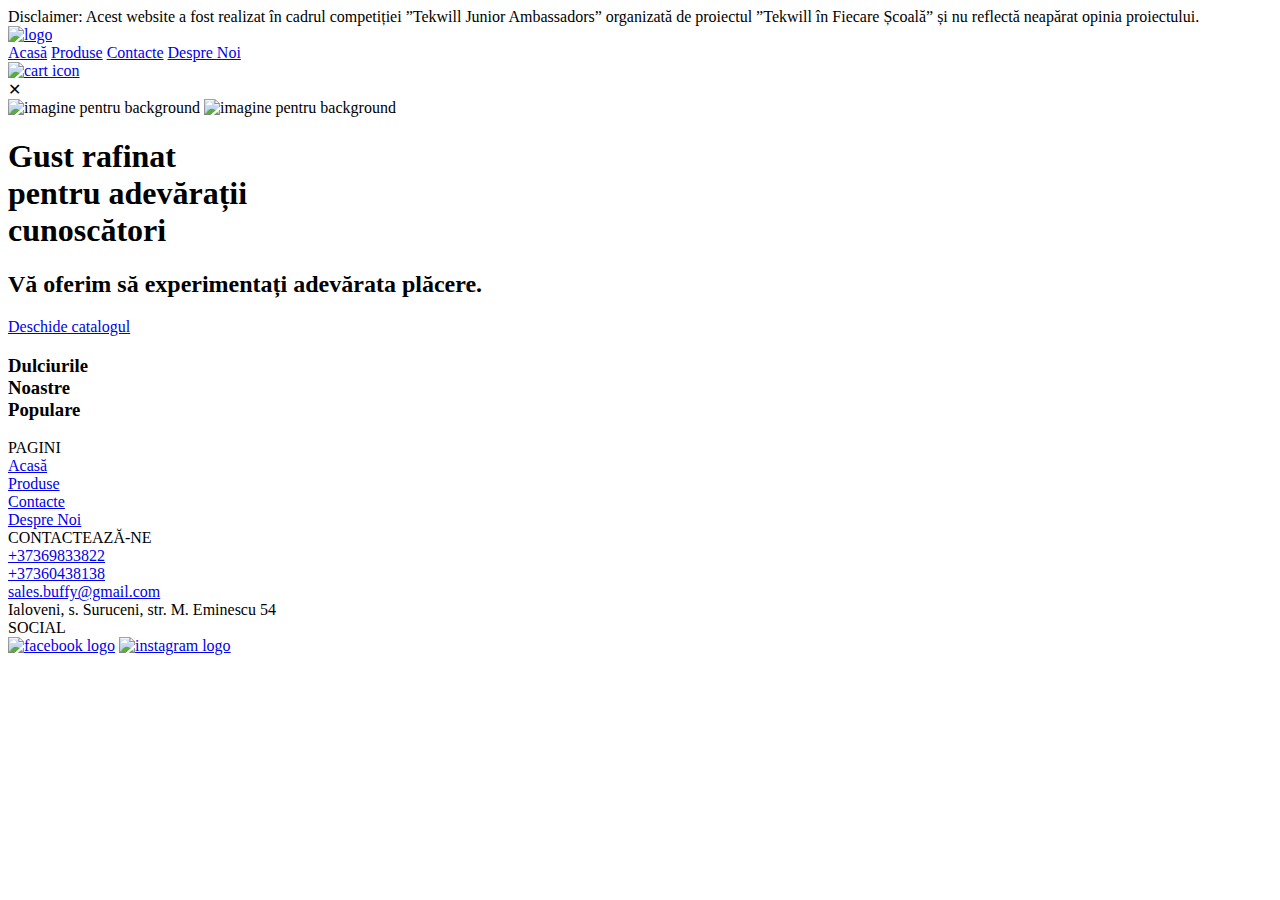
==== index.html @ a2d2e77c "Add files via upload" ====
<!DOCTYPE html>
<html lang="en">

<head>
    <meta charset="UTF-8">
    <meta http-equiv="X-UA-Compatible" content="IE=edge">
    <meta name="viewport" content="width=device-width, initial-scale=1.0">
    <meta name="description"
        content="Biscuiți delicioși pentru toate gusturile! Gama noastră variată de biscuiți proaspeți, crocanți și savuroși este pregătită să te surprindă. Comandă acum și bucură-te de cea mai bună experiență de cumpărare de biscuiți online!">
    <meta name="keywords"
        content="biscuiti, biscuiti online, biscuiti de casa, biscuiti cu ciocolata, biscuiti cu fructe, biscuiti dietetici, biscuiti bio, biscuiti vegani, cumpara biscuiti, magazin online biscuiti, promotii biscuiti, oferte biscuiti, preturi biscuiti, livrare biscuiti, gustari, deserturi.">
    <title>Vintage</title>
    <link rel="stylesheet" href="./css/header.css">
    <link rel="stylesheet" href="./css/home.css">
    <link rel="stylesheet" href="./css/footer.css">
    <script src="./js/header.js"></script>
    <script src="./js/products.js"></script>
</head>

<body>
    <div class="disclaimer"><span>Disclaimer:</span> Acest website a fost realizat în cadrul
        competiției ”Tekwill Junior Ambassadors” organizată de proiectul ”Tekwill în Fiecare
        Școală” și nu reflectă neapărat opinia proiectului.</div>
    <div class="header" id="header">
        <div>
            <a href="index.html"><img src="./image/logo.png" onmouseover="this.src='./image/logo2.png'"
                    onmouseout="this.src='./image/logo.png';" alt="logo"></a>
        </div>

        <div id="fullmenu">

            <div>
                <a href="index.html">Acasă</a>
                <a href="categories.html">Produse</a>
                <a href="contacts.html">Contacte</a>
                <a href="aboutus.html">Despre Noi</a>
            </div>
            <div>
                <a href="cart.html"><img src="./image/cart.png" alt="cart icon"></a>
            </div>
        </div>

        <div onclick="openMenu()" class="burger" id="burger">
            <div class="line"></div>
            <div class="line"></div>
            <div class="line"></div>
        </div>
        <div onclick="closeMenu()" class="close-btn" id="close-btn">&#x2715;</div>
    </div>


    <div class="bgmain">
        <img src="./image/bg2.png" alt="imagine pentru background">
        <img src="./image/bg3.png" alt="imagine pentru background">

        <div>
            <h1>Gust rafinat <br> pentru adevărații<br> cunoscători</h1>
            <h2>Vă oferim să experimentați adevărata plăcere.</h2>
            <a href="./categories.html">Deschide catalogul</a>
        </div>
    </div>

    <div class="products">
        <div id="homeProducts">

        </div>
        <h3>Dulciurile <br> Noastre <br> Populare</h3>
    </div>

    <footer>
        <div class="r1">
            <div class="title">PAGINI</div>
            <div><a href="index.html">Acasă</a></div>
            <div><a href="categories.html">Produse</a></div>
            <div><a href="contacts.html">Contacte</a></div>
            <div><a href="aboutus.html">Despre Noi</a></div>
        </div>
        <div class="r2">
            <div class="title">CONTACTEAZĂ-NE</div>
            <div>
                <a href="tel:+37369833822" target="_blank">+37369833822</a>
            </div>
            <div> <a href="tel:+37360438138" target="_blank">+37360438138</a></div>
            <div>
                <a href="https://mail.google.com/mail/u/0/#inbox?compose=DmwnWsTKzjHXPfWsfNsQwHJkFnXSbMvwcZqpQcCDzGdRkpkwcccqTbshHFLcXXMTNTQDKDZcHGvq"
                    target="_blank">sales.buffy@gmail.com</a>
            </div>
            <div>Ialoveni, s. Suruceni, str. M. Eminescu 54</div>
        </div>
        <div class="r3">
            <div class="title">SOCIAL</div>
            <div class="images">
                <a href="https://www.facebook.com/buffy.cookies/" target="_blank"><img src="./image/facebook.png"
                        alt="facebook logo"></a>
                <a href="https://www.instagram.com/buffycookies/" target="_blank"><img src="./image/insta.png"
                        alt="instagram logo"></a>
            </div>
    </footer>

    <script src="./js/cart.js"></script>
</body>

<script type="text/javascript">
    initHomeProducts();
</script>

</html>
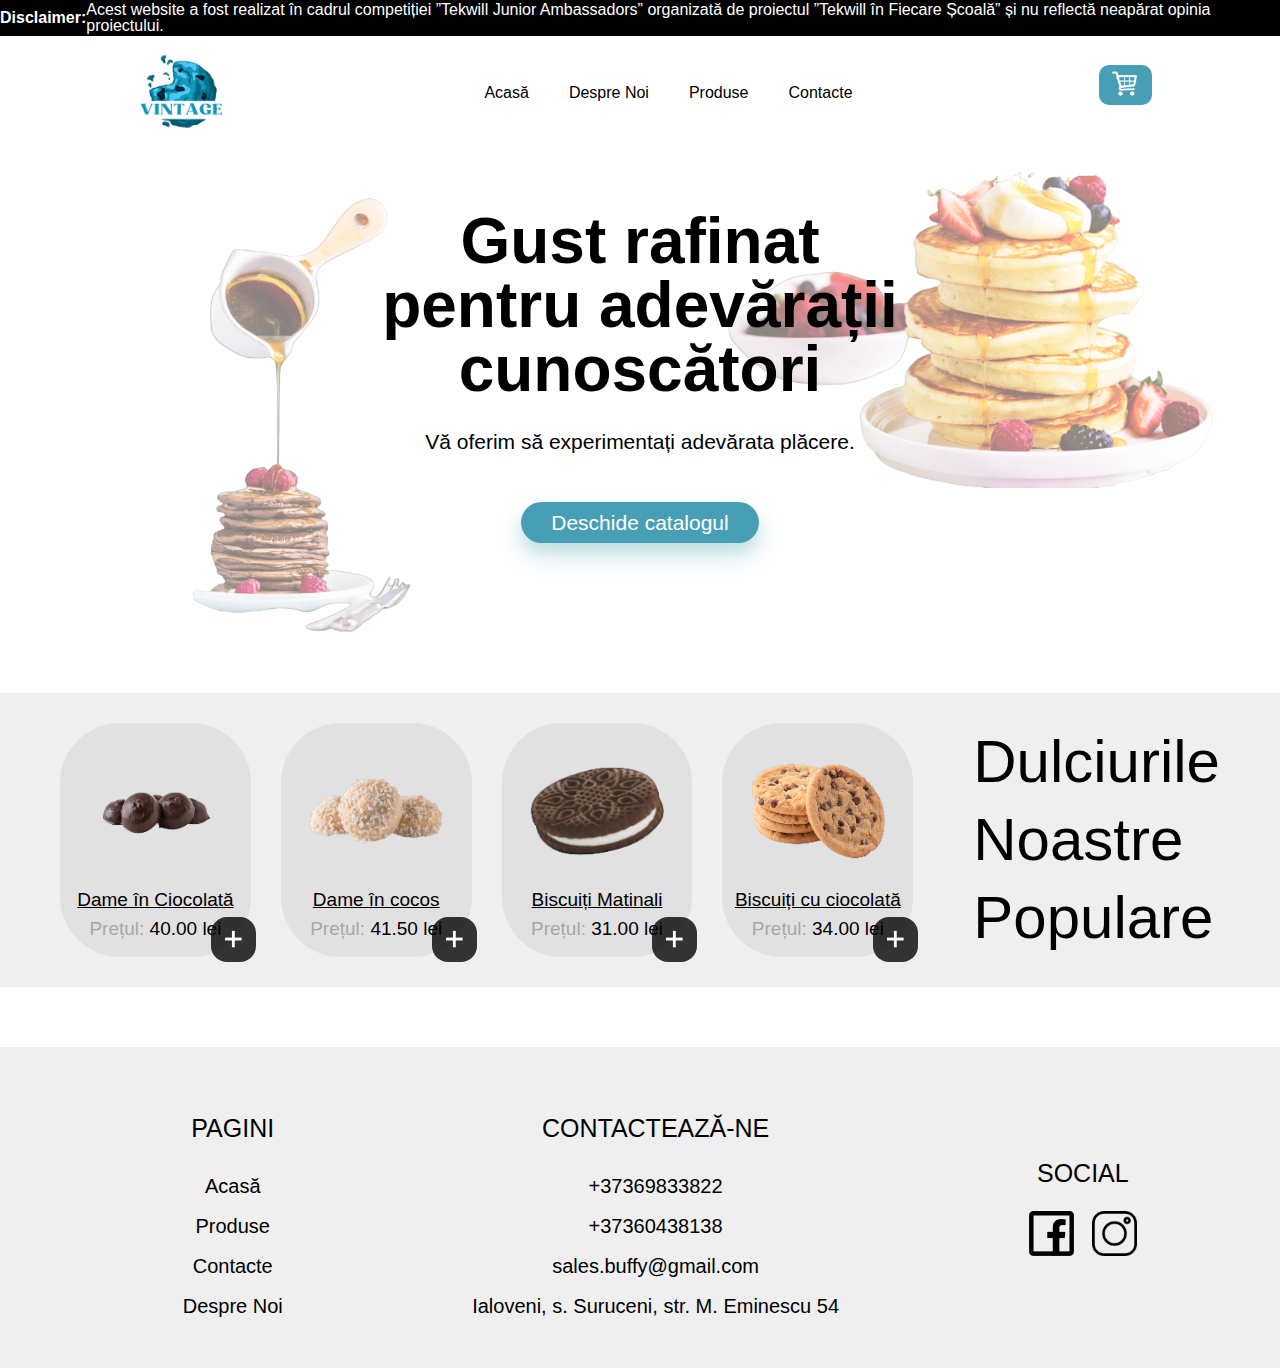
==== commit 8e2b1ae5: "bjjb" ====
--- a/index.html
+++ b/index.html
@@ -31,9 +31,9 @@
 
             <div>
                 <a href="index.html">Acasă</a>
+                <a href="aboutus.html">Despre Noi</a>
                 <a href="categories.html">Produse</a>
                 <a href="contacts.html">Contacte</a>
-                <a href="aboutus.html">Despre Noi</a>
             </div>
             <div>
                 <a href="cart.html"><img src="./image/cart.png" alt="cart icon"></a>
--- a/css/header.css
+++ b/css/header.css
@@ -0,0 +1,275 @@
+/* http://meyerweb.com/eric/tools/css/reset/ 
+   v2.0 | 20110126
+   License: none (public domain)
+*/
+html,
+body,
+div,
+span,
+applet,
+object,
+iframe,
+h1,
+h2,
+h3,
+h4,
+h5,
+h6,
+p,
+blockquote,
+pre,
+a,
+abbr,
+acronym,
+address,
+big,
+cite,
+code,
+del,
+dfn,
+em,
+img,
+ins,
+kbd,
+q,
+s,
+samp,
+small,
+strike,
+strong,
+sub,
+sup,
+tt,
+var,
+b,
+u,
+i,
+center,
+dl,
+dt,
+dd,
+ol,
+ul,
+li,
+fieldset,
+form,
+label,
+legend,
+table,
+caption,
+tbody,
+tfoot,
+thead,
+tr,
+th,
+td,
+article,
+aside,
+canvas,
+details,
+embed,
+figure,
+figcaption,
+footer,
+header,
+hgroup,
+menu,
+nav,
+output,
+ruby,
+section,
+summary,
+time,
+mark,
+audio,
+video {
+  margin: 0;
+  padding: 0;
+  border: 0;
+  font-size: 100%;
+  vertical-align: baseline;
+  font-family: -apple-system, BlinkMacSystemFont, Segoe UI, Roboto, Oxygen, Ubuntu, Cantarell, Fira Sans, Droid Sans, Helvetica Neue, sans-serif;
+}
+
+/* HTML5 display-role reset for older browsers */
+article,
+aside,
+details,
+figcaption,
+figure,
+footer,
+header,
+hgroup,
+menu,
+nav,
+section {
+  display: block;
+}
+
+body {
+  line-height: 1;
+}
+
+ol,
+ul {
+  list-style: none;
+}
+
+blockquote,
+q {
+  quotes: none;
+}
+
+blockquote:before,
+blockquote:after,
+q:before,
+q:after {
+  content: "";
+  content: none;
+}
+
+table {
+  border-collapse: collapse;
+  border-spacing: 0;
+}
+
+body {
+  display: flex;
+  flex-direction: column;
+  min-height: 100vh;
+}
+
+.header {
+  display: flex;
+  align-items: center;
+  padding: 0 10vw;
+}
+.header > div:nth-child(1) > a > img {
+  width: 110px;
+}
+@media only screen and (max-width: 1024px) {
+  .header > div:nth-child(1) > a > img {
+    width: 80px;
+  }
+}
+.header > div:nth-child(2) {
+  display: flex;
+  flex: 1;
+}
+@media only screen and (max-width: 1024px) {
+  .header > div:nth-child(2) {
+    display: none;
+    background-color: white;
+    flex-direction: column;
+    position: fixed;
+    width: 100%;
+    height: 100%;
+    z-index: 2;
+    left: 0;
+    top: 0;
+  }
+}
+.header > div:nth-child(2) > div:nth-child(1) {
+  justify-content: center;
+  text-align: center;
+  display: flex;
+  width: 450px;
+  flex: 1;
+}
+@media only screen and (max-width: 1024px) {
+  .header > div:nth-child(2) > div:nth-child(1) {
+    flex-direction: column;
+    width: 100%;
+  }
+}
+.header > div:nth-child(2) > div:nth-child(1) a {
+  text-decoration: none;
+  color: #000000;
+  margin: 20px;
+}
+.header > div:nth-child(2) > div:nth-child(1) a:hover {
+  color: #489fb5;
+}
+.header > div:nth-child(2) > div:nth-child(2) {
+  height: 40px;
+  background-color: #489fb5;
+  border-radius: 10px;
+  position: relative;
+  display: flex;
+  align-items: center;
+  overflow: hidden;
+}
+@media only screen and (max-width: 1024px) {
+  .header > div:nth-child(2) > div:nth-child(2) {
+    top: -30%;
+    width: 9vh;
+    justify-content: center;
+    margin: auto;
+  }
+}
+.header > div:nth-child(2) > div:nth-child(2) a {
+  padding: 5px 10px;
+}
+.header > div:nth-child(2) > div:nth-child(2) a:hover {
+  background-color: #1a5c6c;
+}
+.header > div:nth-child(2) > div:nth-child(2) a > img {
+  width: 25px;
+  margin: 5px;
+  margin-left: 3px;
+}
+.header .burger {
+  display: none;
+  position: absolute;
+  top: 5vh;
+  right: 5vh;
+  z-index: 3;
+}
+@media only screen and (max-width: 1024px) {
+  .header .burger {
+    display: block;
+  }
+}
+.header .burger > .line {
+  height: 0.3vh;
+  width: 3vh;
+  border-radius: 10px;
+  background-color: black;
+  margin-bottom: 0.7vh;
+}
+
+.close-btn {
+  display: none;
+  position: absolute;
+  top: 4vh;
+  right: 5vh;
+  font-size: 24px;
+  color: #333;
+  background-color: transparent;
+  border: none;
+  cursor: pointer;
+  outline: none;
+  z-index: 5;
+}
+@media only screen and (max-width: 1024px) {
+  .close-btn {
+    position: fixed;
+  }
+}
+
+.disclaimer {
+  display: flex;
+  align-items: center;
+  justify-content: center;
+  height: 4vh;
+  background-color: #000000;
+  color: white;
+}
+@media only screen and (max-width: 1024px) {
+  .disclaimer {
+    display: none;
+  }
+}
+.disclaimer > span {
+  font-weight: 800;
+}/*# sourceMappingURL=header.css.map */--- a/css/home.css
+++ b/css/home.css
@@ -0,0 +1,348 @@
+/* http://meyerweb.com/eric/tools/css/reset/ 
+   v2.0 | 20110126
+   License: none (public domain)
+*/
+html,
+body,
+div,
+span,
+applet,
+object,
+iframe,
+h1,
+h2,
+h3,
+h4,
+h5,
+h6,
+p,
+blockquote,
+pre,
+a,
+abbr,
+acronym,
+address,
+big,
+cite,
+code,
+del,
+dfn,
+em,
+img,
+ins,
+kbd,
+q,
+s,
+samp,
+small,
+strike,
+strong,
+sub,
+sup,
+tt,
+var,
+b,
+u,
+i,
+center,
+dl,
+dt,
+dd,
+ol,
+ul,
+li,
+fieldset,
+form,
+label,
+legend,
+table,
+caption,
+tbody,
+tfoot,
+thead,
+tr,
+th,
+td,
+article,
+aside,
+canvas,
+details,
+embed,
+figure,
+figcaption,
+footer,
+header,
+hgroup,
+menu,
+nav,
+output,
+ruby,
+section,
+summary,
+time,
+mark,
+audio,
+video {
+  margin: 0;
+  padding: 0;
+  border: 0;
+  font-size: 100%;
+  vertical-align: baseline;
+  font-family: -apple-system, BlinkMacSystemFont, Segoe UI, Roboto, Oxygen, Ubuntu, Cantarell, Fira Sans, Droid Sans, Helvetica Neue, sans-serif;
+}
+
+/* HTML5 display-role reset for older browsers */
+article,
+aside,
+details,
+figcaption,
+figure,
+footer,
+header,
+hgroup,
+menu,
+nav,
+section {
+  display: block;
+}
+
+body {
+  line-height: 1;
+}
+
+ol,
+ul {
+  list-style: none;
+}
+
+blockquote,
+q {
+  quotes: none;
+}
+
+blockquote:before,
+blockquote:after,
+q:before,
+q:after {
+  content: "";
+  content: none;
+}
+
+table {
+  border-collapse: collapse;
+  border-spacing: 0;
+}
+
+body {
+  display: flex;
+  flex-direction: column;
+  min-height: 100vh;
+}
+
+body {
+  overflow-x: hidden;
+  font-family: -apple-system, BlinkMacSystemFont, Segoe UI, Roboto, Oxygen, Ubuntu, Cantarell, Fira Sans, Droid Sans, Helvetica Neue, sans-serif;
+  overflow-y: scroll;
+}
+
+.bgmain {
+  position: relative;
+  overflow: hidden;
+}
+.bgmain > img:first-of-type {
+  position: absolute;
+  left: 15%;
+  top: 10%;
+  height: 90%;
+}
+@media only screen and (max-width: 1024px) {
+  .bgmain > img:first-of-type {
+    display: none;
+  }
+}
+.bgmain > img:last-of-type {
+  position: absolute;
+  right: 5%;
+  top: 0;
+  height: 70%;
+}
+@media only screen and (max-width: 1024px) {
+  .bgmain > img:last-of-type {
+    position: absolute;
+    right: 2%;
+    top: 10%;
+    height: 90%;
+  }
+}
+.bgmain > div {
+  position: relative;
+  z-index: 1;
+  margin: 0 auto;
+  display: flex;
+  flex-direction: column;
+  align-items: center;
+  background-color: rgba(255, 255, 255, 0.5);
+  padding: 60px 0 90px;
+}
+@media only screen and (max-width: 1024px) {
+  .bgmain > div {
+    padding: 50px 20px 30px;
+    background-color: rgba(255, 255, 255, 0.724);
+  }
+}
+.bgmain > div > h1 {
+  font-size: 64px;
+  text-align: center;
+  font-weight: 600;
+}
+@media only screen and (max-width: 1024px) {
+  .bgmain > div > h1 {
+    font-size: 36px;
+  }
+}
+.bgmain > div > h2 {
+  font-size: 21px;
+  font-weight: 400;
+  margin-top: 30px;
+}
+@media only screen and (max-width: 1024px) {
+  .bgmain > div > h2 {
+    font-size: 18px;
+    text-align: center;
+  }
+}
+.bgmain > div > a {
+  text-decoration: none;
+  color: white;
+  background-color: #489fb5;
+  font-size: 21px;
+  padding: 10px 30px;
+  border-radius: 30px;
+  margin-top: 50px;
+  font-weight: 400;
+  box-shadow: rgba(72, 159, 181, 0.2941176471) 0px 1.4vh 2.8vh, rgba(72, 159, 181, 0.0901960784) 0px 1vh 1vh;
+  text-align: center;
+}
+.bgmain > div > a:hover {
+  background-color: rgba(72, 159, 181, 0.7960784314);
+}
+@media only screen and (max-width: 1024px) {
+  .bgmain > div > a {
+    margin-top: 50px;
+    width: 45%;
+  }
+}
+
+.products {
+  display: flex;
+  padding: 30px 60px;
+  background-color: rgba(128, 128, 128, 0.124);
+  margin: 60px 0;
+}
+@media only screen and (max-width: 1024px) {
+  .products {
+    flex-direction: column-reverse;
+    padding: 30px 20px;
+  }
+}
+.products > div {
+  display: flex;
+  flex: 1;
+  margin-right: 60px;
+}
+@media only screen and (max-width: 1024px) {
+  .products > div {
+    flex-direction: column;
+    margin-right: 0;
+  }
+}
+.products > div > div {
+  flex: 1;
+  background-color: rgba(128, 128, 128, 0.124);
+  margin-right: 30px;
+  border-radius: 60px;
+  display: flex;
+  flex-direction: column;
+  align-items: center;
+  justify-content: center;
+  position: relative;
+  text-decoration: none;
+}
+.products > div > div:last-of-type {
+  margin-right: 0px;
+}
+@media only screen and (max-width: 1024px) {
+  .products > div > div {
+    margin-right: 0;
+    border-radius: 8px;
+    margin-top: 30px;
+    padding: 30px 0 0;
+  }
+}
+.products > div > div > img {
+  width: 70%;
+  height: 120px;
+  -o-object-fit: contain;
+     object-fit: contain;
+  padding: 1vh 1vh;
+}
+.products > div > div > p,
+.products > div > div a {
+  color: rgba(128, 128, 128, 0.6);
+  font-size: 19px;
+  margin-top: 10px;
+}
+.products > div > div > p > span,
+.products > div > div a > span {
+  color: black;
+}
+.products > div > div > a {
+  color: black;
+}
+.products > div > div > a:hover {
+  text-decoration: none;
+}
+.products > div > div > button {
+  position: absolute;
+  bottom: -5px;
+  right: -5px;
+  background-color: rgba(0, 0, 0, 0.787);
+  outline: none;
+  border: 0;
+  width: 45px;
+  height: 45px;
+  border-radius: 16px;
+  cursor: pointer;
+}
+@media only screen and (max-width: 1024px) {
+  .products > div > div > button {
+    position: relative;
+    width: 100%;
+    right: 0;
+    bottom: 0;
+    border-radius: 0;
+    margin-top: 20px;
+    border-bottom-left-radius: 12px;
+    border-bottom-right-radius: 12px;
+  }
+}
+.products > div > div > button:hover {
+  opacity: 0.8;
+}
+.products > div > div > button > img {
+  width: 25px;
+}
+.products > h3 {
+  line-height: 1.3;
+  font-size: 60px;
+  font-weight: 100;
+}
+@media only screen and (max-width: 1024px) {
+  .products > h3 {
+    font-size: 32px;
+    text-align: center;
+  }
+  .products > h3 > br {
+    display: none;
+  }
+}/*# sourceMappingURL=home.css.map */--- a/css/footer.css
+++ b/css/footer.css
@@ -0,0 +1,256 @@
+/* http://meyerweb.com/eric/tools/css/reset/ 
+   v2.0 | 20110126
+   License: none (public domain)
+*/
+html,
+body,
+div,
+span,
+applet,
+object,
+iframe,
+h1,
+h2,
+h3,
+h4,
+h5,
+h6,
+p,
+blockquote,
+pre,
+a,
+abbr,
+acronym,
+address,
+big,
+cite,
+code,
+del,
+dfn,
+em,
+img,
+ins,
+kbd,
+q,
+s,
+samp,
+small,
+strike,
+strong,
+sub,
+sup,
+tt,
+var,
+b,
+u,
+i,
+center,
+dl,
+dt,
+dd,
+ol,
+ul,
+li,
+fieldset,
+form,
+label,
+legend,
+table,
+caption,
+tbody,
+tfoot,
+thead,
+tr,
+th,
+td,
+article,
+aside,
+canvas,
+details,
+embed,
+figure,
+figcaption,
+footer,
+header,
+hgroup,
+menu,
+nav,
+output,
+ruby,
+section,
+summary,
+time,
+mark,
+audio,
+video {
+  margin: 0;
+  padding: 0;
+  border: 0;
+  font-size: 100%;
+  vertical-align: baseline;
+  font-family: -apple-system, BlinkMacSystemFont, Segoe UI, Roboto, Oxygen, Ubuntu, Cantarell, Fira Sans, Droid Sans, Helvetica Neue, sans-serif;
+}
+
+/* HTML5 display-role reset for older browsers */
+article,
+aside,
+details,
+figcaption,
+figure,
+footer,
+header,
+hgroup,
+menu,
+nav,
+section {
+  display: block;
+}
+
+body {
+  line-height: 1;
+}
+
+ol,
+ul {
+  list-style: none;
+}
+
+blockquote,
+q {
+  quotes: none;
+}
+
+blockquote:before,
+blockquote:after,
+q:before,
+q:after {
+  content: "";
+  content: none;
+}
+
+table {
+  border-collapse: collapse;
+  border-spacing: 0;
+}
+
+body {
+  display: flex;
+  flex-direction: column;
+  min-height: 100vh;
+}
+
+body {
+  overflow-x: hidden;
+}
+
+footer {
+  display: flex;
+  text-align: center;
+  position: relative;
+  bottom: 0;
+  left: 0;
+  width: 100%;
+  padding: 20px;
+  background-color: #efefef;
+  justify-content: center;
+  align-items: center;
+}
+@media only screen and (max-width: 1024px) {
+  footer {
+    padding: 0;
+    flex-wrap: wrap;
+  }
+}
+footer > .r1 {
+  line-height: 2.5vh;
+  padding: 2.5vh 10vh;
+}
+@media only screen and (max-width: 1024px) {
+  footer > .r1 {
+    line-height: 3vh;
+  }
+}
+footer > .r1 > .title {
+  font-size: 25px;
+  font-weight: 500;
+  margin: 2vh 2vh;
+}
+@media only screen and (max-width: 1024px) {
+  footer > .r1 > .title {
+    font-size: 30px;
+  }
+}
+footer > .r1 > div {
+  font-size: 20px;
+  line-height: 2.5rem;
+}
+footer > .r1 > div > a {
+  text-decoration: none;
+  color: black;
+}
+footer > .r1 > div > a:hover {
+  text-decoration: underline;
+}
+footer > .r2 {
+  line-height: 2.5vh;
+  padding: 2.5vh 10vh;
+}
+@media only screen and (max-width: 1024px) {
+  footer > .r2 {
+    line-height: 3vh;
+  }
+}
+footer > .r2 > .title {
+  font-size: 25px;
+  font-weight: 500;
+  margin: 2vh 2vh;
+}
+@media only screen and (max-width: 1024px) {
+  footer > .r2 > .title {
+    font-size: 30px;
+  }
+}
+footer > .r2 > div {
+  font-size: 20px;
+  line-height: 2.5rem;
+}
+footer > .r2 > div > a {
+  text-decoration: none;
+  color: black;
+}
+footer > .r2 > div > a:hover {
+  text-decoration: underline;
+}
+footer > .r3 {
+  line-height: 2.5vh;
+  padding: 2.5vh 10vh;
+}
+@media only screen and (max-width: 1024px) {
+  footer > .r3 {
+    line-height: 3vh;
+  }
+}
+footer > .r3 > .title {
+  font-size: 25px;
+  font-weight: 500;
+  margin: 2vh 2vh;
+}
+@media only screen and (max-width: 1024px) {
+  footer > .r3 > .title {
+    font-size: 30px;
+  }
+}
+footer > .r3 > .images {
+  display: inline-flex;
+  justify-content: center;
+  align-items: center;
+}
+footer > .r3 > .images > a > img {
+  width: 45px;
+  margin: 1vh 1vh;
+}
+@media only screen and (max-width: 1024px) {
+  footer > .r3 > .images > a > img {
+    width: 35px;
+  }
+}/*# sourceMappingURL=footer.css.map */